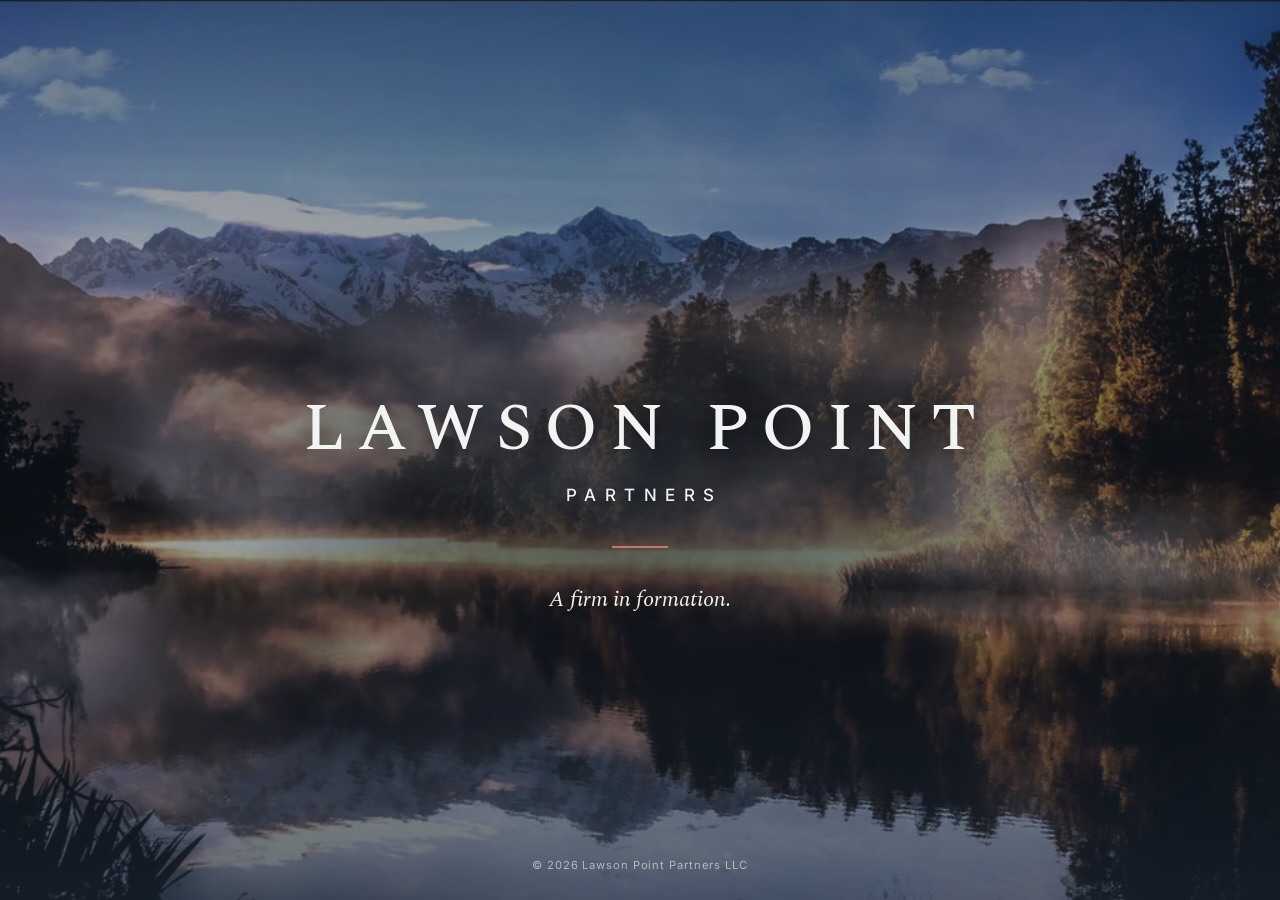
==== index.html @ e8dce11f "Lock the hairline accent to Clay (was Sage)" ====
<!doctype html>
<html lang="en">
<head>
  <meta charset="utf-8">
  <meta name="viewport" content="width=device-width, initial-scale=1">
  <title>Lawson Point Partners</title>
  <meta name="description" content="Lawson Point Partners — a firm in formation.">
  <meta property="og:title" content="Lawson Point Partners">
  <meta property="og:description" content="A firm in formation.">
  <meta property="og:type" content="website">
  <meta property="og:image" content="https://lawsonpoint.com/poster.jpg">
  <link rel="icon" href="data:image/svg+xml,%3Csvg xmlns='http://www.w3.org/2000/svg' viewBox='0 0 64 64'%3E%3Crect width='64' height='64' rx='8' fill='%23182A3E'/%3E%3Ctext x='32' y='42' text-anchor='middle' font-family='Georgia, serif' font-size='26' letter-spacing='1' fill='%23F7F2E8'%3ELP%3C/text%3E%3C/svg%3E">
  <link rel="preconnect" href="https://fonts.googleapis.com">
  <link rel="preconnect" href="https://fonts.gstatic.com" crossorigin>
  <link href="https://fonts.googleapis.com/css2?family=Spectral:ital,wght@0,400;0,500;1,400&family=Inter:wght@400;500&display=swap" rel="stylesheet">
  <style>
    /* On brand: the footage is tinted to Navy #2E3C4D via a colour blend, with
       cool paper text, a Cloud-muted subline, and a Clay Rose hairline. */
    :root { --linen:#F2F3F3; --sand:#DEE3E2; --copper:#C4796B; --sage:#96B09D; --navy:46,60,77; --scrim:30,42,58; }
    * { margin:0; padding:0; box-sizing:border-box; }
    html, body { height:100%; }
    body {
      background:#1b242f;
      color:var(--linen);
      font-family:'Inter',ui-sans-serif,system-ui,sans-serif;
    }
    .ground { position:fixed; inset:0; z-index:-3; width:100%; height:100%; object-fit:cover; filter:brightness(0.92) saturate(0.78); }
    /* "Cool grade": a soft-light Navy wash keeps the footage's own light while cooling it to brand. */
    .tint { position:fixed; inset:0; z-index:-2; background:rgb(var(--navy)); mix-blend-mode:soft-light; opacity:0.55; }
    .scrim { position:fixed; inset:0; z-index:-1; background:
      radial-gradient(ellipse 60rem 30rem at 50% 47%, rgba(var(--scrim),0.45), rgba(var(--scrim),0.26) 62%, rgba(var(--scrim),0.16)),
      linear-gradient(to top, rgba(var(--scrim),0.6), rgba(var(--scrim),0.12) 32%, rgba(var(--scrim),0.12) 74%, rgba(var(--scrim),0.46)); }
    @media (prefers-reduced-motion: reduce) { .ground, .tint { display:none; } }
    /* Hero — unchanged, now its own full-viewport section */
    .hero { position:relative; min-height:100vh; display:flex; flex-direction:column;
      align-items:center; justify-content:center; text-align:center; padding:calc(2rem + 12vh) 1.5rem 2rem; }
    main { position:relative; animation:settle 1.4s ease-out both; }
    /* copy scrim — soft haze behind the hero text so it reads over the bright waterline */
    main::before { content:''; position:absolute; z-index:0; inset:-3.5rem -2.5rem; pointer-events:none;
      background:radial-gradient(ellipse at center, rgba(18,24,33,0.52), rgba(18,24,33,0.26) 45%, transparent 72%); }
    main > * { position:relative; z-index:1; }
    @keyframes settle { from { opacity:0; transform:translateY(6px);} to { opacity:1; transform:none;} }
    @media (prefers-reduced-motion: reduce) { main { animation:none; } }
    .name { font-family:'Spectral',Georgia,serif; font-weight:500; font-size:clamp(2rem,6.4vw,4.2rem); letter-spacing:0.18em; text-indent:0.18em; text-transform:uppercase; line-height:1.12; text-shadow:0 1px 26px rgba(0,0,0,0.55); }
    .sub { margin-top:1.1rem; font-size:clamp(0.82rem,2.05vw,1.06rem); font-weight:500; letter-spacing:0.5em; text-indent:0.5em; text-transform:uppercase; color:var(--linen); text-shadow:0 1px 16px rgba(0,0,0,0.6); }
    .rule { width:3.5rem; height:2px; background:var(--copper); margin:2.6rem auto 2.2rem; box-shadow:0 0 14px rgba(196,121,107,0.55); }
    .status { font-family:'Spectral',Georgia,serif; font-style:italic; font-size:clamp(1.06rem,2.6vw,1.35rem); color:var(--linen); text-shadow:0 1px 16px rgba(0,0,0,0.6); }
    footer { position:absolute; bottom:1.75rem; left:0; right:0; font-size:0.7rem; letter-spacing:0.08em; color:rgba(242,243,243,0.6); text-align:center; }
  </style>
</head>
<body>
  <video class="ground" autoplay muted loop playsinline preload="auto" poster="poster.jpg" aria-hidden="true">
    <source src="hero.mp4" type="video/mp4">
  </video>
  <div class="tint" role="presentation"></div>
  <div class="scrim" role="presentation"></div>

  <section class="hero">
    <main>
      <h1 class="name">Lawson Point</h1>
      <div class="sub">Partners</div>
      <div class="rule" role="presentation"></div>
      <p class="status">A firm in formation.</p>
    </main>
    <footer>&copy; 2026 Lawson Point Partners LLC</footer>
  </section>
</body>
</html>
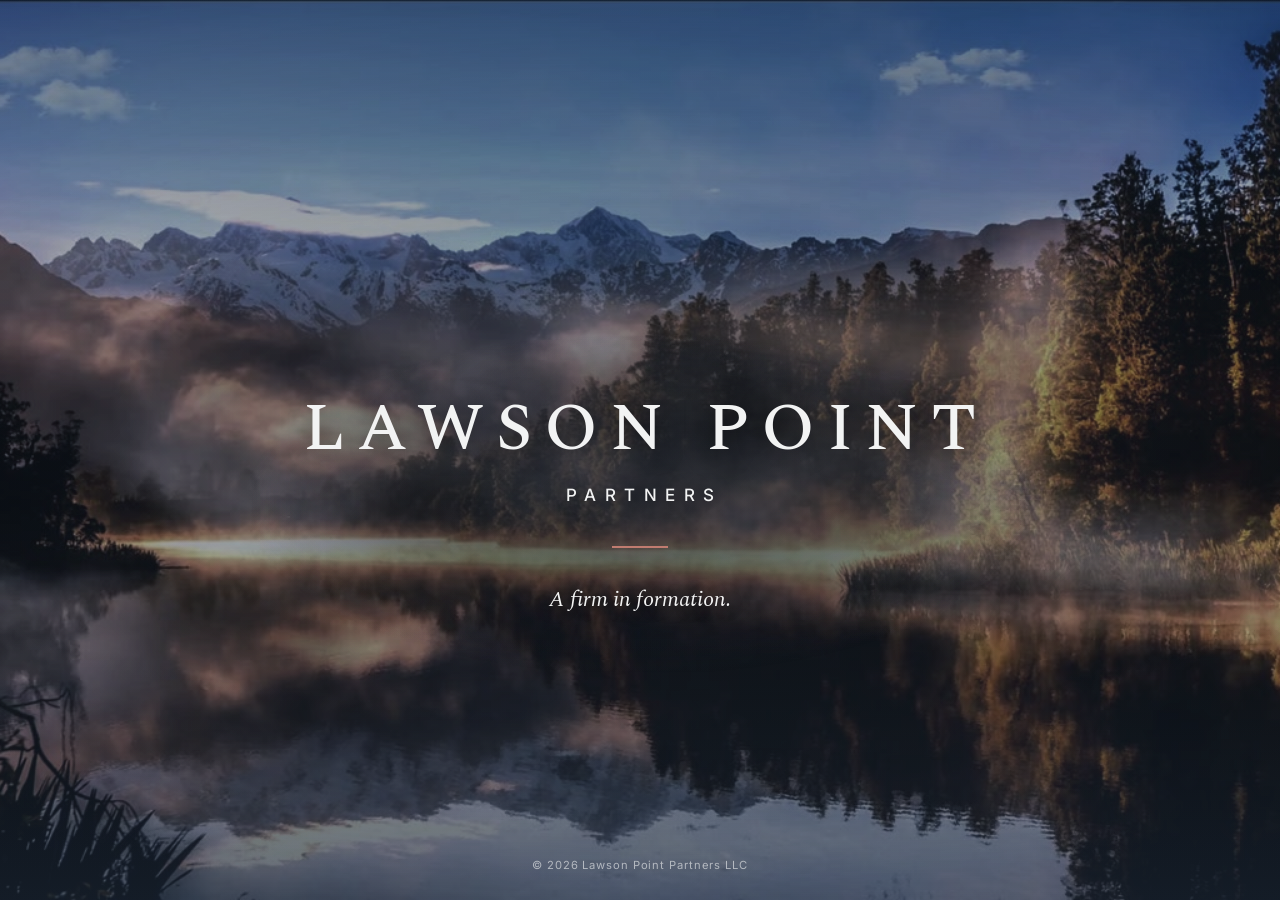
==== commit 7bd3342e: "Phase 2: Harbor + cooler clay via tokens SSOT (landing) - index.html (live → lawsonpoint.com): link " ====
--- a/index.html
+++ b/index.html
@@ -13,10 +13,12 @@
   <link rel="preconnect" href="https://fonts.googleapis.com">
   <link rel="preconnect" href="https://fonts.gstatic.com" crossorigin>
   <link href="https://fonts.googleapis.com/css2?family=Spectral:ital,wght@0,400;0,500;1,400&family=Inter:wght@400;500&display=swap" rel="stylesheet">
+  <!-- Brand tokens — synced from lawson-point-design/brand/tokens.json (SSOT). -->
+  <link rel="stylesheet" href="tokens.css">
   <style>
     /* On brand: the footage is tinted to Navy #2E3C4D via a colour blend, with
        cool paper text, a Cloud-muted subline, and a Clay Rose hairline. */
-    :root { --linen:#F2F3F3; --sand:#DEE3E2; --copper:#C4796B; --sage:#96B09D; --navy:46,60,77; --scrim:30,42,58; }
+    :root { --linen:var(--lp-softwhite); --sand:var(--lp-cloud); --copper:var(--lp-clay); --sage:var(--lp-harbor); --navy:var(--lp-navy-rgb); --scrim:30,42,58; }
     * { margin:0; padding:0; box-sizing:border-box; }
     html, body { height:100%; }
     body {
@@ -43,7 +45,7 @@
     @media (prefers-reduced-motion: reduce) { main { animation:none; } }
     .name { font-family:'Spectral',Georgia,serif; font-weight:500; font-size:clamp(2rem,6.4vw,4.2rem); letter-spacing:0.18em; text-indent:0.18em; text-transform:uppercase; line-height:1.12; text-shadow:0 1px 26px rgba(0,0,0,0.55); }
     .sub { margin-top:1.1rem; font-size:clamp(0.82rem,2.05vw,1.06rem); font-weight:500; letter-spacing:0.5em; text-indent:0.5em; text-transform:uppercase; color:var(--linen); text-shadow:0 1px 16px rgba(0,0,0,0.6); }
-    .rule { width:3.5rem; height:2px; background:var(--copper); margin:2.6rem auto 2.2rem; box-shadow:0 0 14px rgba(196,121,107,0.55); }
+    .rule { width:3.5rem; height:2px; background:var(--copper); margin:2.6rem auto 2.2rem; box-shadow:0 0 14px rgba(var(--lp-clay-rgb),0.55); }
     .status { font-family:'Spectral',Georgia,serif; font-style:italic; font-size:clamp(1.06rem,2.6vw,1.35rem); color:var(--linen); text-shadow:0 1px 16px rgba(0,0,0,0.6); }
     footer { position:absolute; bottom:1.75rem; left:0; right:0; font-size:0.7rem; letter-spacing:0.08em; color:rgba(242,243,243,0.6); text-align:center; }
   </style>
@@ -52,6 +54,18 @@
   <video class="ground" autoplay muted loop playsinline preload="auto" poster="poster.jpg" aria-hidden="true">
     <source src="hero.mp4" type="video/mp4">
   </video>
+  <script>
+    /* The poster is the frame at t=10s. Start playback there too, so the
+       poster→video handoff is seamless and the launch never shows the
+       cloud "pop" that appears when playback begins at t=0. */
+    (function () {
+      var v = document.querySelector('video.ground');
+      var START = 10;
+      function seek() { try { if (v.currentTime < START) v.currentTime = START; } catch (e) {} }
+      v.addEventListener('loadedmetadata', seek, { once: true });
+      v.addEventListener('loadeddata', seek, { once: true });
+    })();
+  </script>
   <div class="tint" role="presentation"></div>
   <div class="scrim" role="presentation"></div>
 
--- a/tokens.css
+++ b/tokens.css
@@ -0,0 +1,24 @@
+/* GENERATED from brand/tokens.json by scripts/build-brand.mjs — do not edit. */
+:root {
+  --lp-navy: #2E3C4D;
+  --lp-navy-rgb: 46, 60, 77;
+  --lp-harbor: #8CA9C4;
+  --lp-harbor-rgb: 140, 169, 196;
+  --lp-cloud: #DEE3E2;
+  --lp-cloud-rgb: 222, 227, 226;
+  --lp-softwhite: #F2F3F3;
+  --lp-softwhite-rgb: 242, 243, 242;
+  --lp-white: #FFFFFF;
+  --lp-white-rgb: 255, 255, 255;
+  --lp-clay: #C07C70;
+  --lp-clay-rgb: 192, 124, 112;
+  --lp-serif: 'Spectral', Georgia, 'Times New Roman', serif;
+  --lp-sans: 'Inter', system-ui, -apple-system, sans-serif;
+  --lp-ground: var(--lp-navy);
+  --lp-ink: var(--lp-navy);
+  --lp-secondary: var(--lp-harbor);
+  --lp-muted: var(--lp-cloud);
+  --lp-paper: var(--lp-softwhite);
+  --lp-surface: var(--lp-white);
+  --lp-accent: var(--lp-clay);
+}
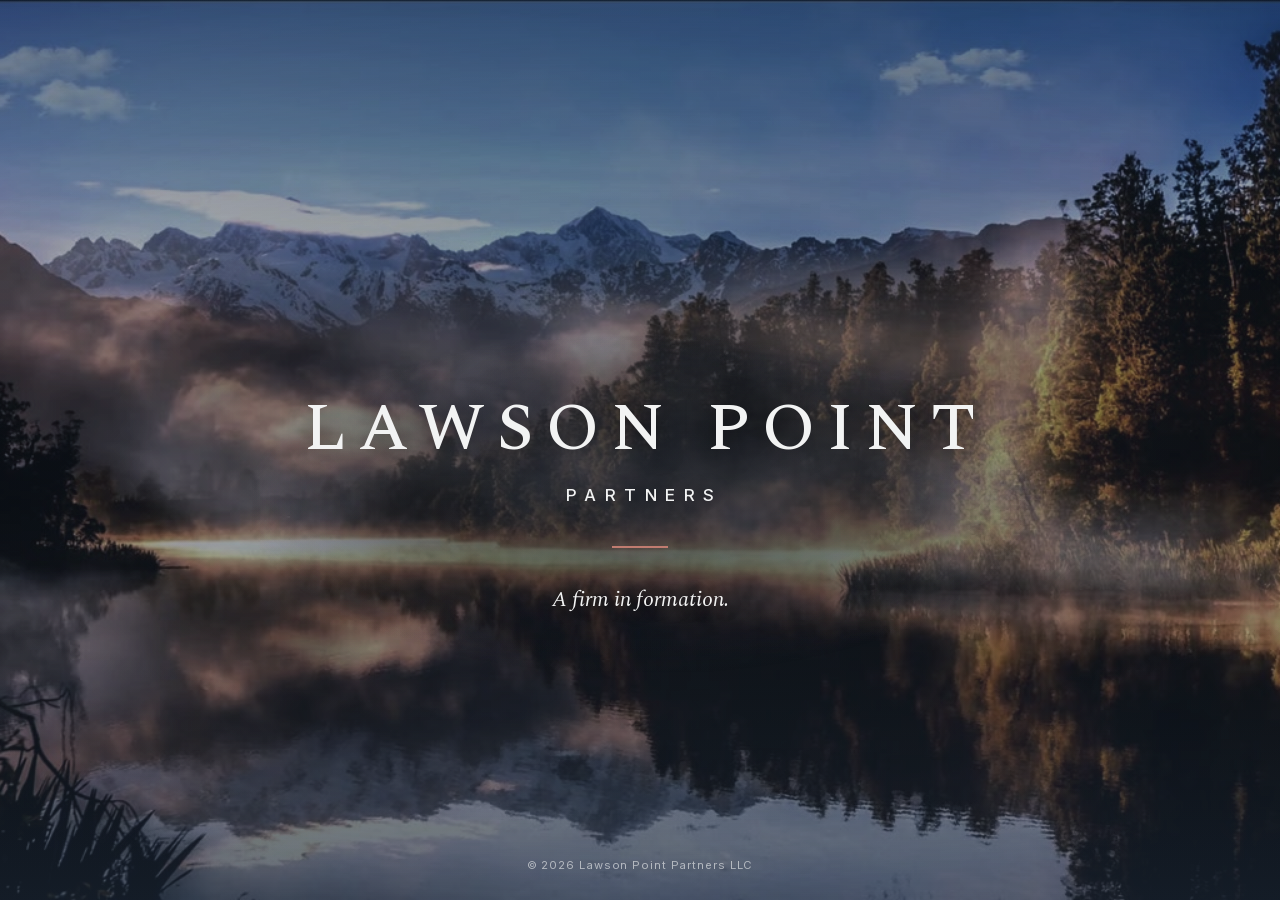
==== commit 43257288: "Self-host Spectral + Inter — implements the locked no-CDN-hotlink decision fonts/ (6 woff2 + fonts.c" ====
--- a/index.html
+++ b/index.html
@@ -9,10 +9,9 @@
   <meta property="og:description" content="A firm in formation.">
   <meta property="og:type" content="website">
   <meta property="og:image" content="https://lawsonpoint.com/poster.jpg">
-  <link rel="icon" href="data:image/svg+xml,%3Csvg xmlns='http://www.w3.org/2000/svg' viewBox='0 0 64 64'%3E%3Crect width='64' height='64' rx='8' fill='%23182A3E'/%3E%3Ctext x='32' y='42' text-anchor='middle' font-family='Georgia, serif' font-size='26' letter-spacing='1' fill='%23F7F2E8'%3ELP%3C/text%3E%3C/svg%3E">
-  <link rel="preconnect" href="https://fonts.googleapis.com">
-  <link rel="preconnect" href="https://fonts.gstatic.com" crossorigin>
-  <link href="https://fonts.googleapis.com/css2?family=Spectral:ital,wght@0,400;0,500;1,400&family=Inter:wght@400;500&display=swap" rel="stylesheet">
+  <link rel="icon" type="image/svg+xml" href="favicon.svg">
+  <!-- Self-hosted fonts — synced from lawson-point-design/brand/fonts (no CDN hotlink). -->
+  <link rel="stylesheet" href="fonts/fonts.css">
   <!-- Brand tokens — synced from lawson-point-design/brand/tokens.json (SSOT). -->
   <link rel="stylesheet" href="tokens.css">
   <style>
--- a/fonts/fonts.css
+++ b/fonts/fonts.css
@@ -0,0 +1,62 @@
+/* Lawson Point self-hosted fonts — Spectral + Inter (SIL OFL), latin subset.
+   Canonical copies live in lawson-point-design/brand/fonts/ and are pushed to
+   the sites by scripts/brand-sync.mjs. Locked decision 2026-07-09: do not
+   hotlink the Google CDN. */
+
+
+
+
+@font-face {
+  font-family: 'Spectral';
+  font-style: italic;
+  font-weight: 400;
+  font-display: swap;
+  src: url('spectral-italic-400.woff2') format('woff2');
+  unicode-range: U+0000-00FF, U+0131, U+0152-0153, U+02BB-02BC, U+02C6, U+02DA, U+02DC, U+0304, U+0308, U+0329, U+2000-206F, U+20AC, U+2122, U+2191, U+2193, U+2212, U+2215, U+FEFF, U+FFFD;
+}
+
+@font-face {
+  font-family: 'Spectral';
+  font-style: italic;
+  font-weight: 500;
+  font-display: swap;
+  src: url('spectral-italic-500.woff2') format('woff2');
+  unicode-range: U+0000-00FF, U+0131, U+0152-0153, U+02BB-02BC, U+02C6, U+02DA, U+02DC, U+0304, U+0308, U+0329, U+2000-206F, U+20AC, U+2122, U+2191, U+2193, U+2212, U+2215, U+FEFF, U+FFFD;
+}
+
+@font-face {
+  font-family: 'Spectral';
+  font-style: normal;
+  font-weight: 400;
+  font-display: swap;
+  src: url('spectral-400.woff2') format('woff2');
+  unicode-range: U+0000-00FF, U+0131, U+0152-0153, U+02BB-02BC, U+02C6, U+02DA, U+02DC, U+0304, U+0308, U+0329, U+2000-206F, U+20AC, U+2122, U+2191, U+2193, U+2212, U+2215, U+FEFF, U+FFFD;
+}
+
+@font-face {
+  font-family: 'Spectral';
+  font-style: normal;
+  font-weight: 500;
+  font-display: swap;
+  src: url('spectral-500.woff2') format('woff2');
+  unicode-range: U+0000-00FF, U+0131, U+0152-0153, U+02BB-02BC, U+02C6, U+02DA, U+02DC, U+0304, U+0308, U+0329, U+2000-206F, U+20AC, U+2122, U+2191, U+2193, U+2212, U+2215, U+FEFF, U+FFFD;
+}
+
+@font-face {
+  font-family: 'Spectral';
+  font-style: normal;
+  font-weight: 600;
+  font-display: swap;
+  src: url('spectral-600.woff2') format('woff2');
+  unicode-range: U+0000-00FF, U+0131, U+0152-0153, U+02BB-02BC, U+02C6, U+02DA, U+02DC, U+0304, U+0308, U+0329, U+2000-206F, U+20AC, U+2122, U+2191, U+2193, U+2212, U+2215, U+FEFF, U+FFFD;
+}
+
+/* Inter ships as one variable file covering weights 400-600. */
+@font-face {
+  font-family: 'Inter';
+  font-style: normal;
+  font-weight: 400 600;
+  font-display: swap;
+  src: url('inter-var.woff2') format('woff2');
+  unicode-range: U+0000-00FF, U+0131, U+0152-0153, U+02BB-02BC, U+02C6, U+02DA, U+02DC, U+0304, U+0308, U+0329, U+2000-206F, U+20AC, U+2122, U+2191, U+2193, U+2212, U+2215, U+FEFF, U+FFFD;
+}
--- a/tokens.css
+++ b/tokens.css
@@ -7,7 +7,7 @@
   --lp-cloud: #DEE3E2;
   --lp-cloud-rgb: 222, 227, 226;
   --lp-softwhite: #F2F3F3;
-  --lp-softwhite-rgb: 242, 243, 242;
+  --lp-softwhite-rgb: 242, 243, 243;
   --lp-white: #FFFFFF;
   --lp-white-rgb: 255, 255, 255;
   --lp-clay: #C07C70;
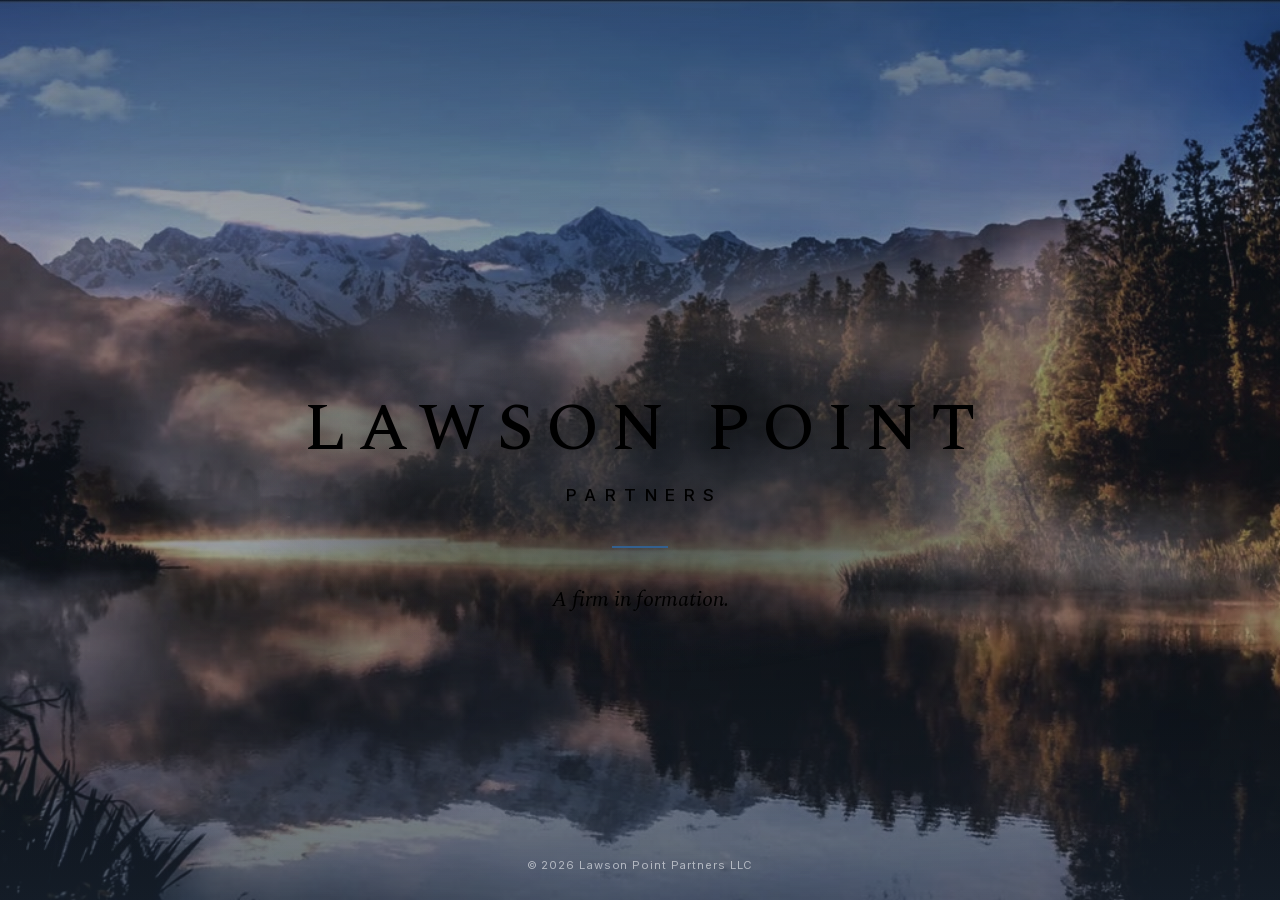
==== commit b7431abf: "Soundings goes live — aliases repoint, Fathom hairline, shoal-on-abyss favicon --linen/--sand/--copp" ====
--- a/index.html
+++ b/index.html
@@ -15,9 +15,9 @@
   <!-- Brand tokens — synced from lawson-point-design/brand/tokens.json (SSOT). -->
   <link rel="stylesheet" href="tokens.css">
   <style>
-    /* On brand: the footage is tinted to Navy #2E3C4D via a colour blend, with
-       cool paper text, a Cloud-muted subline, and a Clay Rose hairline. */
-    :root { --linen:var(--lp-softwhite); --sand:var(--lp-cloud); --copper:var(--lp-clay); --sage:var(--lp-harbor); --navy:var(--lp-navy-rgb); --scrim:30,42,58; }
+    /* On brand: the footage is tinted to brand Navy via a colour blend, with
+       cool paper text, a Shallow-muted subline, and a Fathom hairline. */
+    :root { --linen:var(--lp-paper); --sand:var(--lp-shallow); --copper:var(--lp-fathom); --sage:var(--lp-shoal); --navy:var(--lp-navy-rgb); --scrim:30,42,58; }
     * { margin:0; padding:0; box-sizing:border-box; }
     html, body { height:100%; }
     body {
@@ -44,9 +44,9 @@
     @media (prefers-reduced-motion: reduce) { main { animation:none; } }
     .name { font-family:'Spectral',Georgia,serif; font-weight:500; font-size:clamp(2rem,6.4vw,4.2rem); letter-spacing:0.18em; text-indent:0.18em; text-transform:uppercase; line-height:1.12; text-shadow:0 1px 26px rgba(0,0,0,0.55); }
     .sub { margin-top:1.1rem; font-size:clamp(0.82rem,2.05vw,1.06rem); font-weight:500; letter-spacing:0.5em; text-indent:0.5em; text-transform:uppercase; color:var(--linen); text-shadow:0 1px 16px rgba(0,0,0,0.6); }
-    .rule { width:3.5rem; height:2px; background:var(--copper); margin:2.6rem auto 2.2rem; box-shadow:0 0 14px rgba(var(--lp-clay-rgb),0.55); }
+    .rule { width:3.5rem; height:2px; background:var(--copper); margin:2.6rem auto 2.2rem; box-shadow:0 0 14px rgba(var(--lp-fathom-rgb),0.55); }
     .status { font-family:'Spectral',Georgia,serif; font-style:italic; font-size:clamp(1.06rem,2.6vw,1.35rem); color:var(--linen); text-shadow:0 1px 16px rgba(0,0,0,0.6); }
-    footer { position:absolute; bottom:1.75rem; left:0; right:0; font-size:0.7rem; letter-spacing:0.08em; color:rgba(242,243,243,0.6); text-align:center; }
+    footer { position:absolute; bottom:1.75rem; left:0; right:0; font-size:0.7rem; letter-spacing:0.08em; color:rgba(var(--lp-paper-rgb),0.6); text-align:center; }
   </style>
 </head>
 <body>
--- a/tokens.css
+++ b/tokens.css
@@ -1,24 +1,38 @@
 /* GENERATED from brand/tokens.json by scripts/build-brand.mjs — do not edit. */
 :root {
-  --lp-navy: #2E3C4D;
-  --lp-navy-rgb: 46, 60, 77;
-  --lp-harbor: #8CA9C4;
-  --lp-harbor-rgb: 140, 169, 196;
-  --lp-cloud: #DEE3E2;
-  --lp-cloud-rgb: 222, 227, 226;
-  --lp-softwhite: #F2F3F3;
-  --lp-softwhite-rgb: 242, 243, 243;
+  --lp-abyss: #131F2D;
+  --lp-abyss-rgb: 19, 31, 45;
+  --lp-navy: #27394F;
+  --lp-navy-rgb: 39, 57, 79;
+  --lp-fathom: #33608F;
+  --lp-fathom-rgb: 51, 96, 143;
+  --lp-shoal: #91A9BE;
+  --lp-shoal-rgb: 145, 169, 190;
+  --lp-shallow: #E2E8ED;
+  --lp-shallow-rgb: 226, 232, 237;
+  --lp-paper: #F1F4F6;
+  --lp-paper-rgb: 241, 244, 246;
   --lp-white: #FFFFFF;
   --lp-white-rgb: 255, 255, 255;
-  --lp-clay: #C07C70;
-  --lp-clay-rgb: 192, 124, 112;
   --lp-serif: 'Spectral', Georgia, 'Times New Roman', serif;
   --lp-sans: 'Inter', system-ui, -apple-system, sans-serif;
+  --lp-deep: var(--lp-abyss);
   --lp-ground: var(--lp-navy);
   --lp-ink: var(--lp-navy);
-  --lp-secondary: var(--lp-harbor);
-  --lp-muted: var(--lp-cloud);
-  --lp-paper: var(--lp-softwhite);
+  --lp-secondary: var(--lp-shoal);
+  --lp-link: var(--lp-fathom);
+  --lp-accent: var(--lp-fathom);
+  --lp-muted: var(--lp-shallow);
+  --lp-paper: var(--lp-paper);
   --lp-surface: var(--lp-white);
-  --lp-accent: var(--lp-clay);
+  /* derived tints — computed from the six core colours (recipes in tokens.json) */
+  --lp-ink-soft: #42556B;
+  --lp-ink-muted: #5D6B7B;
+  --lp-navy-raised: #34465C;
+  --lp-navy-deep: #202F41;
+  --lp-shallow-soft: #EBEFF2;
+  --lp-paper-raised: #F7F8FA;
+  --lp-fathom-wash: #E0E7EE;
+  --lp-fathom-border: #B8C8D7;
+  --lp-shoal-wash: #E7EDF0;
 }
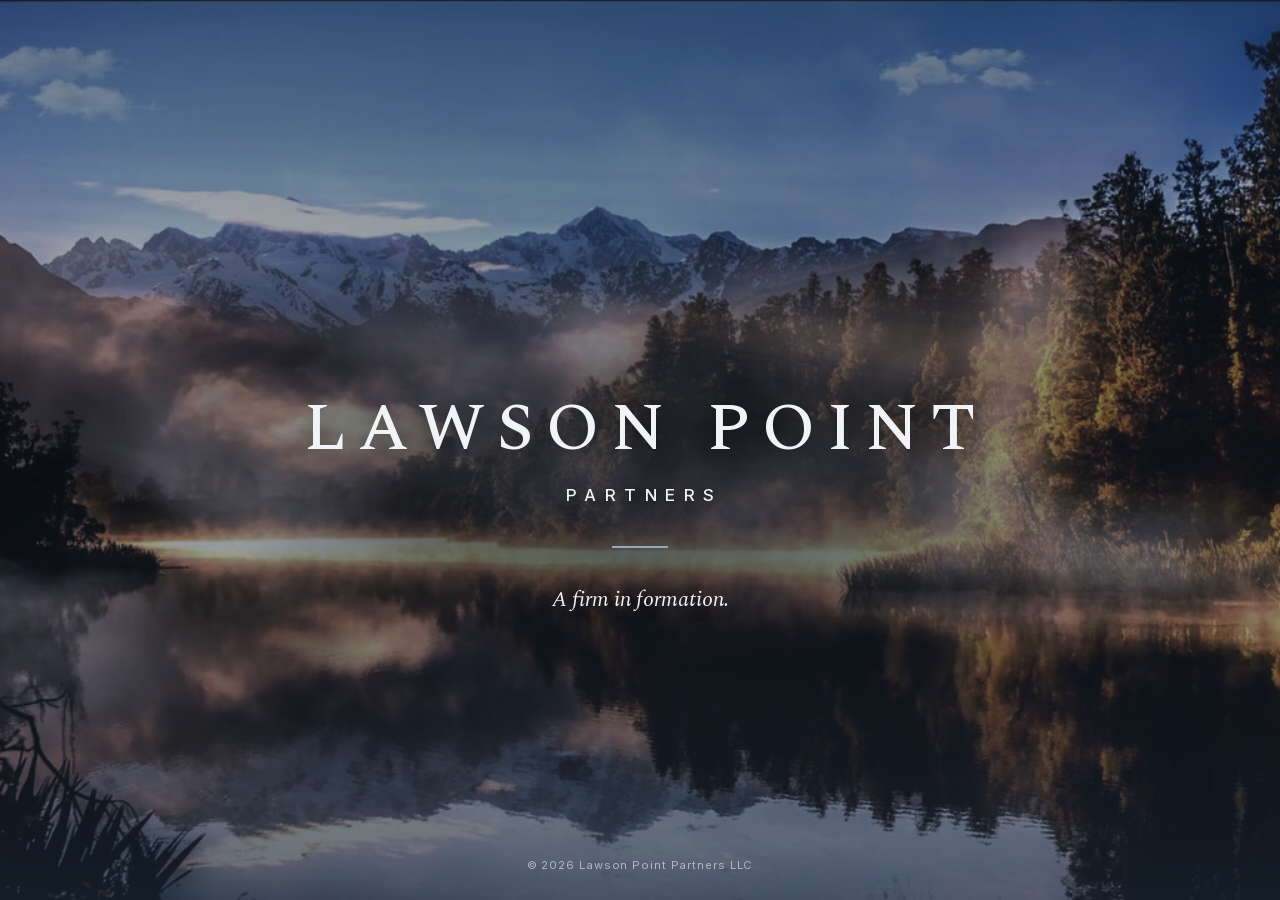
==== commit 607da4b8: "Hero hairline + glow: Fathom -> Shoal (dark-ground accent rule) Co-Authored-By: Claude Fable 5 <nore" ====
--- a/index.html
+++ b/index.html
@@ -16,8 +16,8 @@
   <link rel="stylesheet" href="tokens.css">
   <style>
     /* On brand: the footage is tinted to brand Navy via a colour blend, with
-       cool paper text, a Shallow-muted subline, and a Fathom hairline. */
-    :root { --linen:var(--lp-paper); --sand:var(--lp-shallow); --copper:var(--lp-fathom); --sage:var(--lp-shoal); --navy:var(--lp-navy-rgb); --scrim:30,42,58; }
+       cool paper text, a Shallow-muted subline, and a Shoal hairline. */
+    :root { --linen:var(--lp-paper); --sand:var(--lp-shallow); --copper:var(--lp-shoal); --sage:var(--lp-shoal); --navy:var(--lp-navy-rgb); --scrim:30,42,58; }
     * { margin:0; padding:0; box-sizing:border-box; }
     html, body { height:100%; }
     body {
@@ -44,7 +44,7 @@
     @media (prefers-reduced-motion: reduce) { main { animation:none; } }
     .name { font-family:'Spectral',Georgia,serif; font-weight:500; font-size:clamp(2rem,6.4vw,4.2rem); letter-spacing:0.18em; text-indent:0.18em; text-transform:uppercase; line-height:1.12; text-shadow:0 1px 26px rgba(0,0,0,0.55); }
     .sub { margin-top:1.1rem; font-size:clamp(0.82rem,2.05vw,1.06rem); font-weight:500; letter-spacing:0.5em; text-indent:0.5em; text-transform:uppercase; color:var(--linen); text-shadow:0 1px 16px rgba(0,0,0,0.6); }
-    .rule { width:3.5rem; height:2px; background:var(--copper); margin:2.6rem auto 2.2rem; box-shadow:0 0 14px rgba(var(--lp-fathom-rgb),0.55); }
+    .rule { width:3.5rem; height:2px; background:var(--copper); margin:2.6rem auto 2.2rem; box-shadow:0 0 14px rgba(var(--lp-shoal-rgb),0.55); }
     .status { font-family:'Spectral',Georgia,serif; font-style:italic; font-size:clamp(1.06rem,2.6vw,1.35rem); color:var(--linen); text-shadow:0 1px 16px rgba(0,0,0,0.6); }
     footer { position:absolute; bottom:1.75rem; left:0; right:0; font-size:0.7rem; letter-spacing:0.08em; color:rgba(var(--lp-paper-rgb),0.6); text-align:center; }
   </style>
--- a/tokens.css
+++ b/tokens.css
@@ -23,7 +23,6 @@
   --lp-link: var(--lp-fathom);
   --lp-accent: var(--lp-fathom);
   --lp-muted: var(--lp-shallow);
-  --lp-paper: var(--lp-paper);
   --lp-surface: var(--lp-white);
   /* derived tints — computed from the six core colours (recipes in tokens.json) */
   --lp-ink-soft: #42556B;
